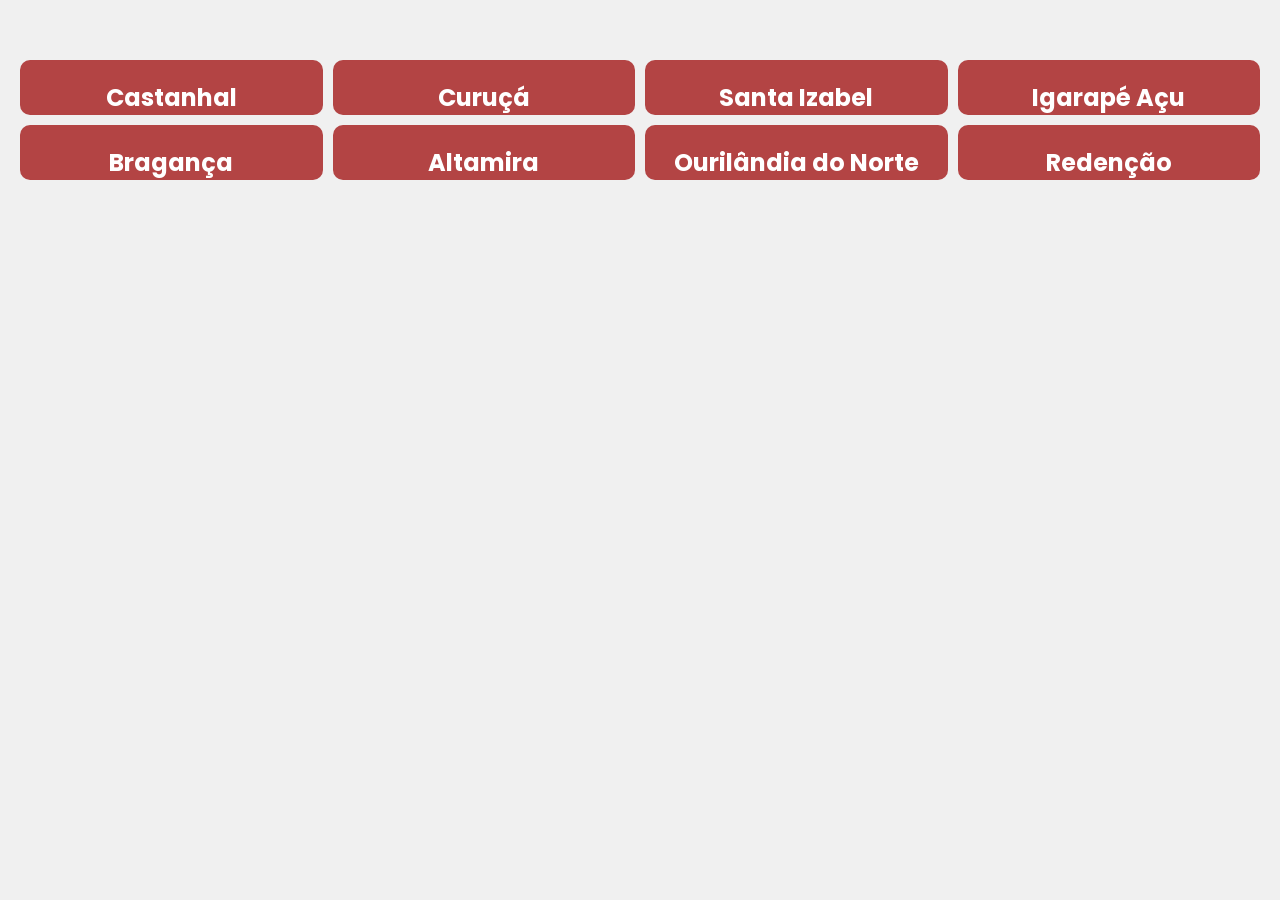
==== pages/menu.html @ 2f038f7f "1º" ====
<!DOCTYPE html>
<html lang="pt-br">

<head>
    <meta charset="UTF-8">
    <meta name="viewport" content="width=device-width, initial-scale=1.0">
    <title>Menu - EcoPará</title>
    <link rel="stylesheet" href="../css/conexao.css">
</head>

<body>
    <section class="menu">
        <div class="div1"><h1>Castanhal</h1></div>
        <div class="div2"><h1>Curuçá</h1></div>
        <div class="div3"><h1>Santa Izabel</h1></div>
        <div class="div4"><h1>Igarapé Açu</h1></div>
        <div class="div5"><h1>Bragança</h1></div>
        <div class="div6"><h1>Altamira</h1></div>
        <div class="div7"><h1>Ourilândia do Norte</h1></div>
        <div class="div8"><h1>Redenção</h1></div>
    </section>
</body>
<script src="script.js"></script>

</html>
---- css/conexao.css ----
@import url("menu.css");
@import url("style.css");
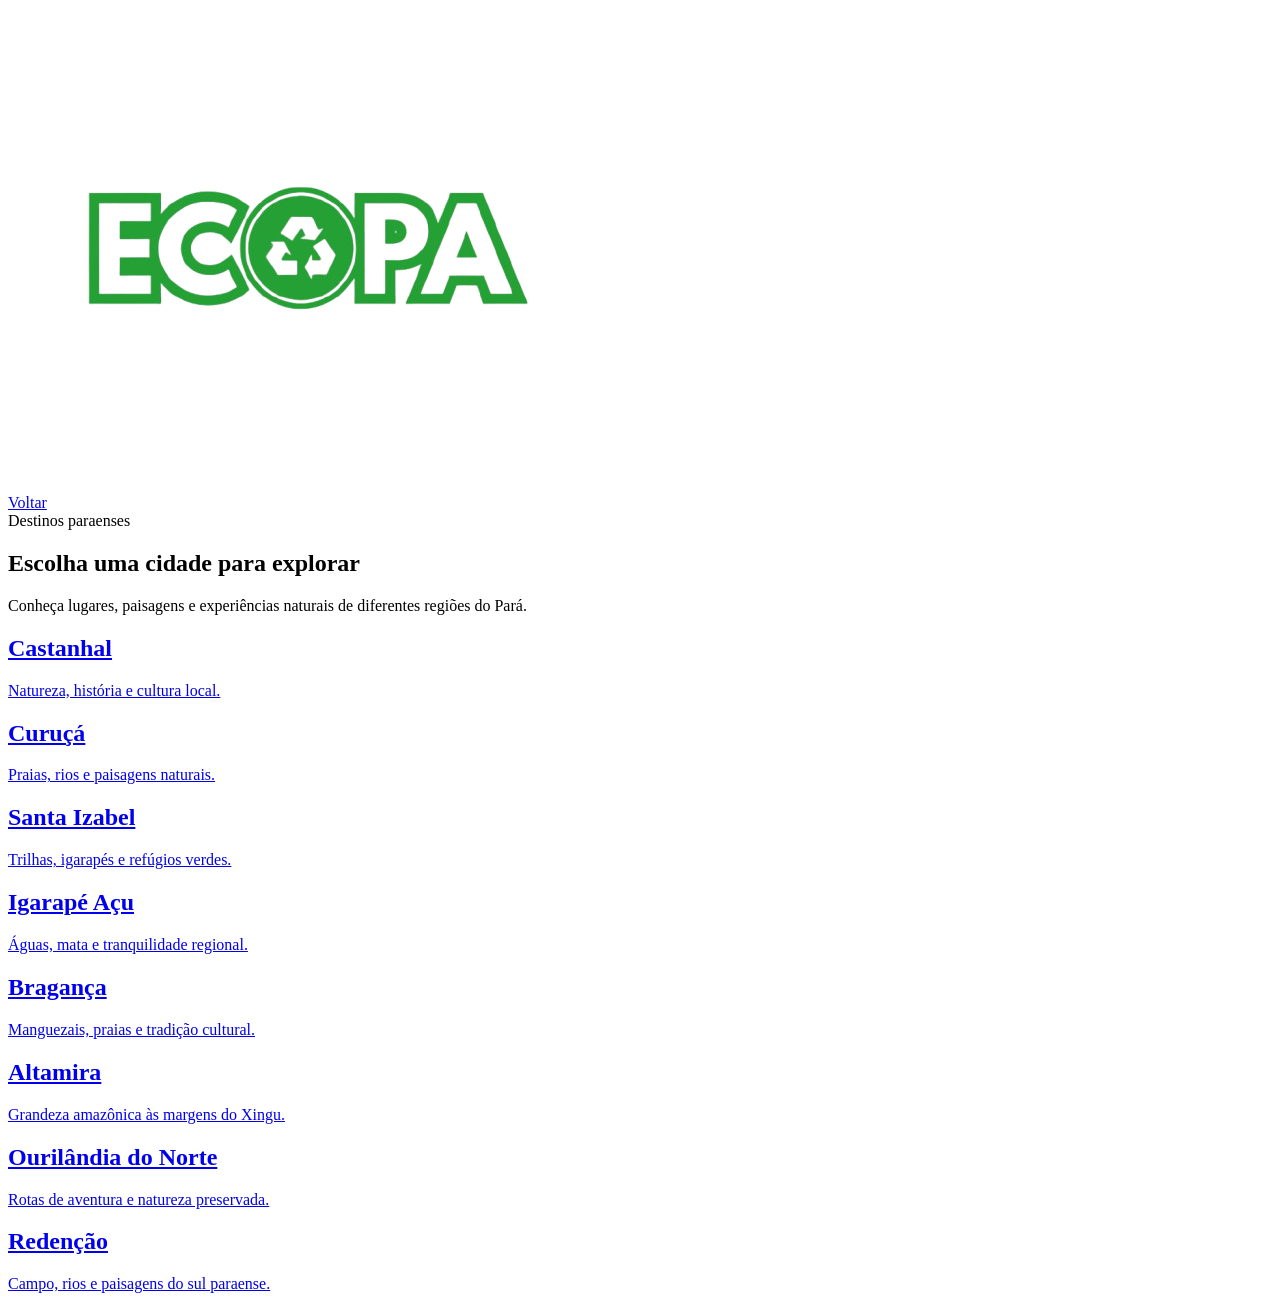
==== commit 295c0b73: "Segundo" ====
--- a/pages/menu.html
+++ b/pages/menu.html
@@ -5,21 +5,59 @@
     <meta charset="UTF-8">
     <meta name="viewport" content="width=device-width, initial-scale=1.0">
     <title>Menu - EcoPará</title>
-    <link rel="stylesheet" href="../css/conexao.css">
+    <link rel="stylesheet" href="../css/base.css">
+    <link rel="stylesheet" href="../css/menu.css">
 </head>
 
-<body>
-    <section class="menu">
-        <div class="div1"><h1>Castanhal</h1></div>
-        <div class="div2"><h1>Curuçá</h1></div>
-        <div class="div3"><h1>Santa Izabel</h1></div>
-        <div class="div4"><h1>Igarapé Açu</h1></div>
-        <div class="div5"><h1>Bragança</h1></div>
-        <div class="div6"><h1>Altamira</h1></div>
-        <div class="div7"><h1>Ourilândia do Norte</h1></div>
-        <div class="div8"><h1>Redenção</h1></div>
-    </section>
-</body>
-<script src="script.js"></script>
-
-</html>+<body>
+    <main class="menu-page">
+        <header class="menu-header">
+            <a href="../index.html" class="back-link">Voltar</a>
+            <img src="../imgs/ECOPA-logo1.png" alt="EcoPará">
+        </header>
+
+        <section class="menu-intro">
+            <span>Destinos paraenses</span>
+            <h1>Escolha uma cidade para explorar</h1>
+            <p>Conheça lugares, paisagens e experiências naturais de diferentes regiões do Pará.</p>
+        </section>
+
+        <section class="menu" aria-label="Lista de cidades">
+            <a href="locais/castanhal.html" class="cidade-card castanhal">
+                <h2>Castanhal</h2>
+                <p>Natureza, história e cultura local.</p>
+            </a>
+            <a href="locais/curuca.html" class="cidade-card curuca">
+                <h2>Curuçá</h2>
+                <p>Praias, rios e paisagens naturais.</p>
+            </a>
+            <a href="locais/santa-izabel.html" class="cidade-card santa-izabel">
+                <h2>Santa Izabel</h2>
+                <p>Trilhas, igarapés e refúgios verdes.</p>
+            </a>
+            <a href="locais/igarape-acu.html" class="cidade-card igarape-acu">
+                <h2>Igarapé Açu</h2>
+                <p>Águas, mata e tranquilidade regional.</p>
+            </a>
+            <a href="locais/braganca.html" class="cidade-card braganca">
+                <h2>Bragança</h2>
+                <p>Manguezais, praias e tradição cultural.</p>
+            </a>
+            <a href="locais/altamira.html" class="cidade-card altamira">
+                <h2>Altamira</h2>
+                <p>Grandeza amazônica às margens do Xingu.</p>
+            </a>
+            <a href="locais/ourilandia-do-norte.html" class="cidade-card ourilandia">
+                <h2>Ourilândia do Norte</h2>
+                <p>Rotas de aventura e natureza preservada.</p>
+            </a>
+            <a href="locais/redencao.html" class="cidade-card redencao">
+                <h2>Redenção</h2>
+                <p>Campo, rios e paisagens do sul paraense.</p>
+            </a>
+        </section>
+        <script src="../script.js"></script>
+    </main>
+</body>
+
+</html>
